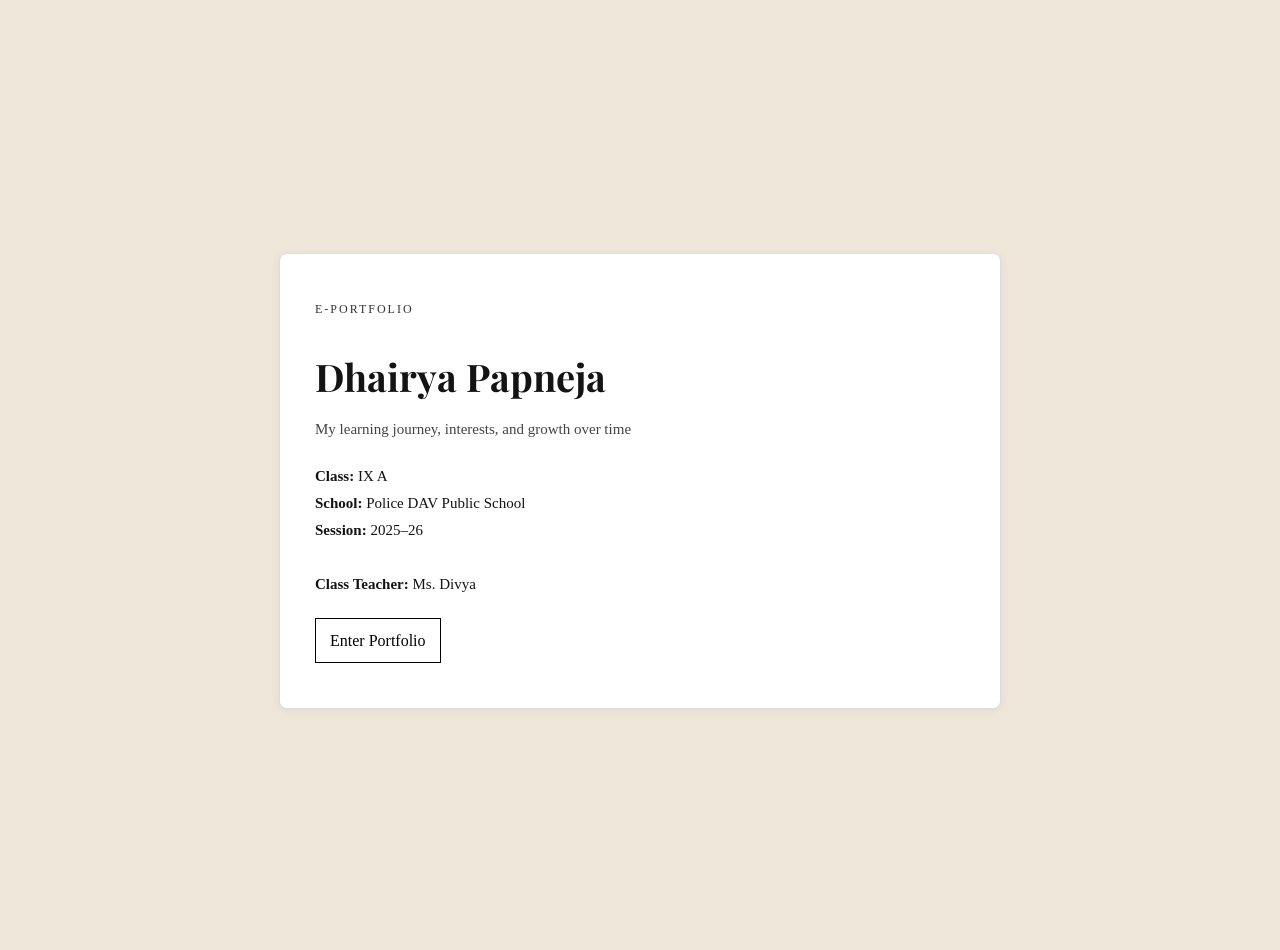
==== index.html @ 82794258 "this is the new portfolio" ====
<!DOCTYPE html>
<html>
<head>
<title>E-Portfolio Cover</title>

<link rel="stylesheet" href="style.css">

<style>
body{
  margin:0;
  background:#efe6da;
  font-family:serif;
}

/* SIMPLE CENTER */
.hero{
  min-height:100vh;
  display:flex;
  justify-content:center;
  align-items:center;
  padding:25px;
}

/* CLEAN PAPER STYLE */
.card{
  background:#fff;
  padding:45px 35px;
  max-width:650px;
  width:100%;
  border:1px solid #ddd;
  border-radius:8px;
}

/* TITLE */
h1{
  font-size:38px;
  margin-bottom:8px;
}

/* SUBTEXT */
.subtitle{
  font-size:15px;
  color:#444;
  margin-bottom:20px;
}

/* SMALL LABEL */
.tag{
  font-size:12px;
  letter-spacing:2px;
  text-transform:uppercase;
  color:#333;
  margin-bottom:10px;
}

/* INFO BLOCK */
.info{
  margin-top:20px;
  font-size:15px;
  line-height:1.8;
}

/* BUTTON (simple, not fancy) */
a{
  display:inline-block;
  margin-top:20px;
  padding:8px 14px;
  border:1px solid #000;
  color:#000;
  text-decoration:none;
}

a:hover{
  background:#000;
  color:#fff;
}
</style>

</head>

<body>

<div class="hero">

  <div class="card">

    <div class="tag">E-PORTFOLIO</div>

    <h1>Dhairya Papneja</h1>

    <div class="subtitle">
      My learning journey, interests, and growth over time
    </div>

    <div class="info">
      <b>Class:</b> IX A<br>
      <b>School:</b> Police DAV Public School<br>
      <b>Session:</b> 2025–26<br><br>

      <b>Class Teacher:</b> Ms. Divya
    </div>

    <a href="about.html">Enter Portfolio</a>

  </div>

</div>

</body>
</html>
---- style.css ----
@import url('https://fonts.googleapis.com/css2?family=Playfair+Display:wght@500;600&family=Inter:wght@300;400;500;600&display=swap');

body{
  margin:0;
  font-family:'Inter', sans-serif;
  background:#efe6da;
  color:#141414;
  line-height:1.7;
}

nav{
  background:#0f0f0f;
  padding:14px 18px;
  position:sticky;
  top:0;
}

nav a{
  color:#efe6da;
  text-decoration:none;
  margin-right:14px;
  font-size:14px;
}

.container{
  max-width:900px;
  margin:auto;
  padding:25px;
}

h1{
  font-family:'Playfair Display', serif;
  font-size:34px;
}

h2{
  font-family:'Playfair Display', serif;
  margin-top:20px;
}

.card{
  background:#fff;
  padding:18px;
  border-radius:12px;
  margin-top:12px;
  border-left:4px solid #0f0f0f;
  box-shadow:0 2px 10px rgba(0,0,0,0.05);
}

footer{
  text-align:center;
  padding:20px;
  background:#0f0f0f;
  color:#efe6da;
  margin-top:30px;
}

.grid{
  display:grid;
  grid-template-columns:repeat(auto-fit, minmax(220px,1fr));
  gap:12px;
}

.grid img{
  width:100%;
  height:200px;
  object-fit:cover;
  border-radius:10px;
}
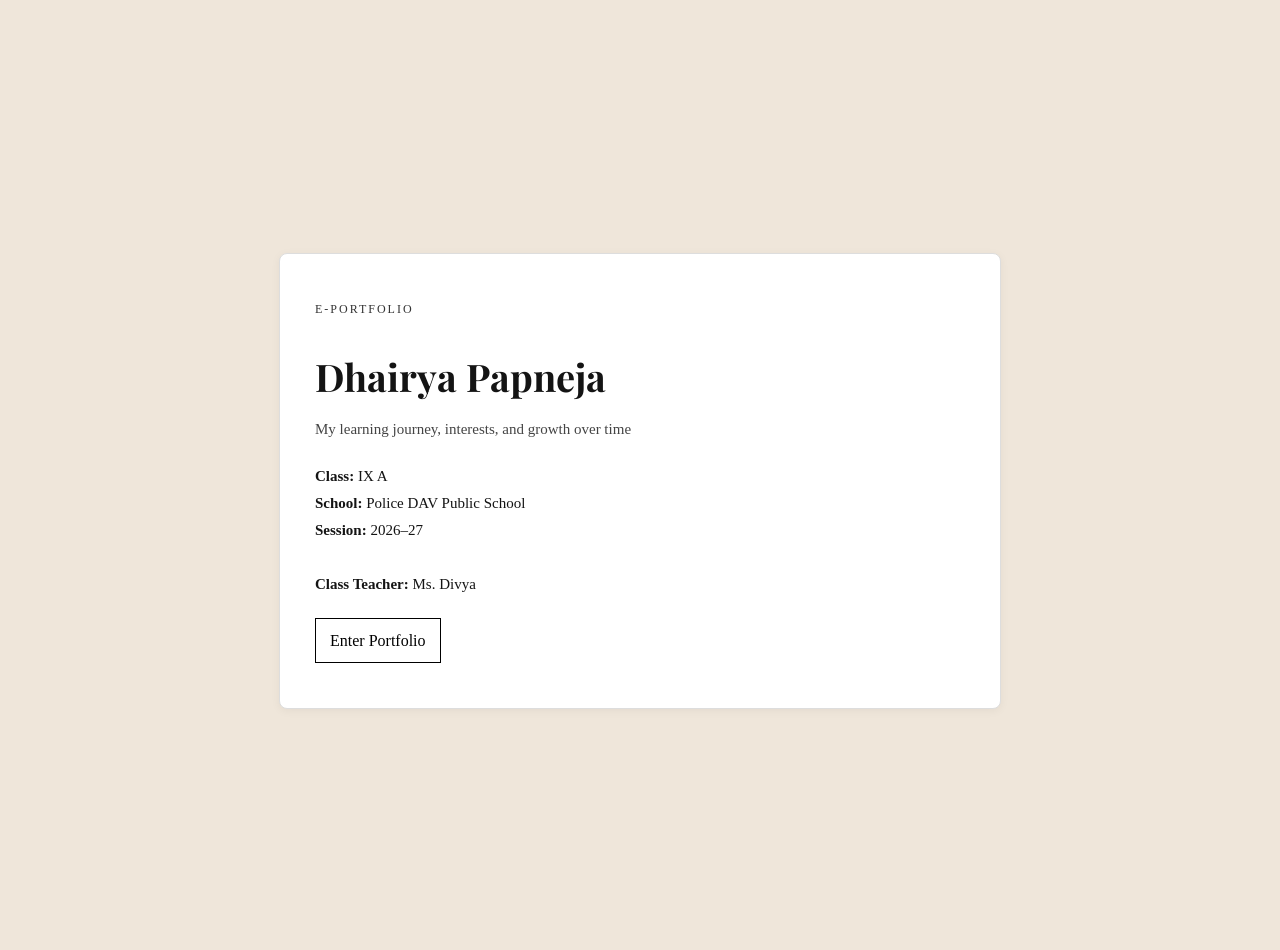
==== commit 3fb7d0fe: "Update index.html" ====
--- a/index.html
+++ b/index.html
@@ -95,7 +95,7 @@
     <div class="info">
       <b>Class:</b> IX A<br>
       <b>School:</b> Police DAV Public School<br>
-      <b>Session:</b> 2025–26<br><br>
+      <b>Session:</b> 2026–27<br><br>
 
       <b>Class Teacher:</b> Ms. Divya
     </div>
@@ -107,4 +107,4 @@
 </div>
 
 </body>
-</html>+</html>
